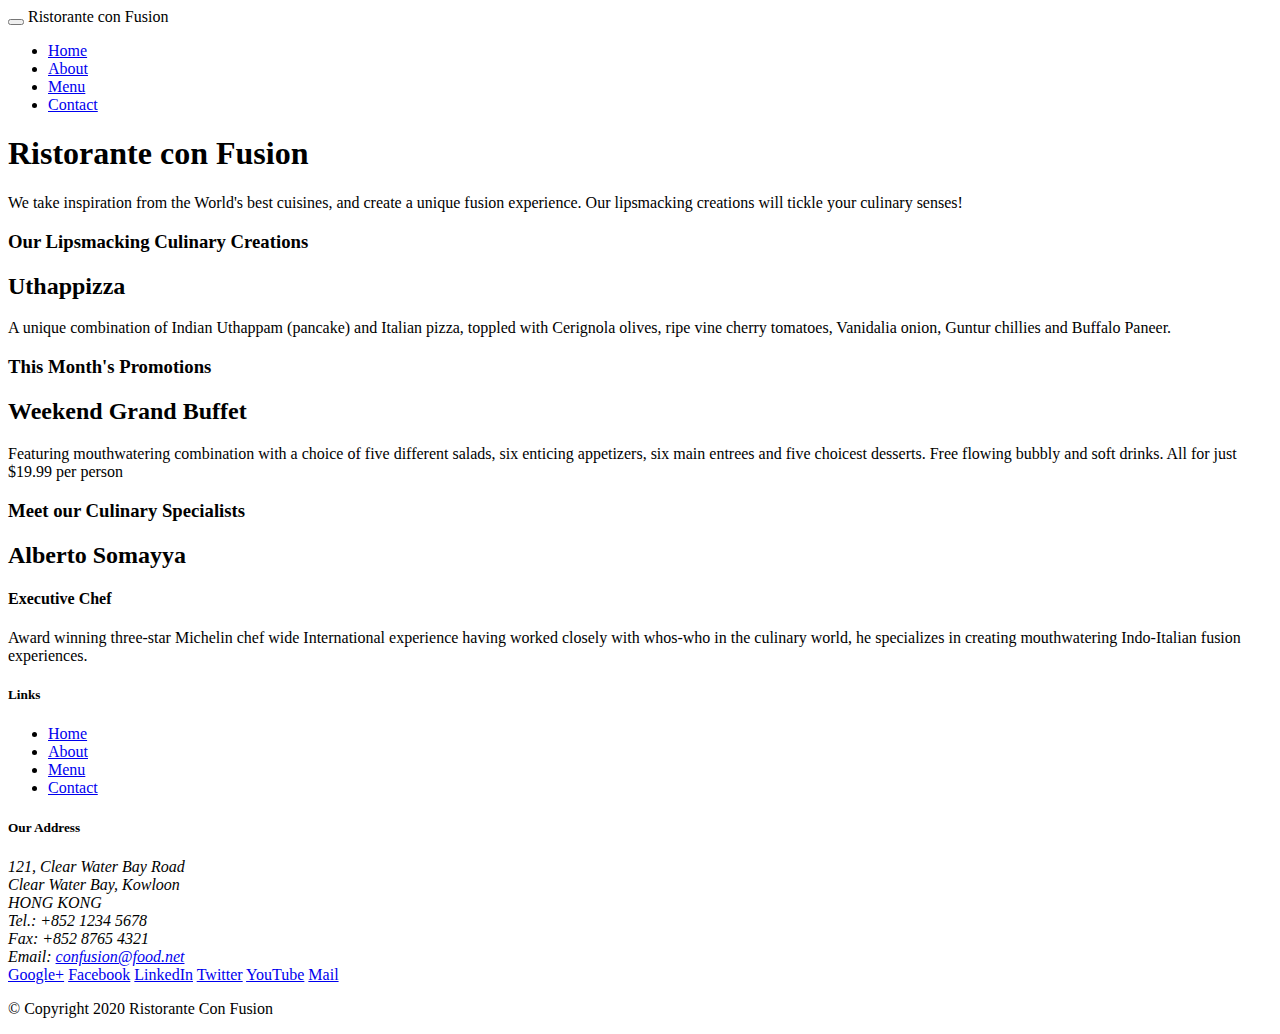
==== index.html @ 40b9193a "file changes" ====
<!DOCTYPE html>
<html lang="en">
<head>
	<meta charset="utf-8">
	<meta name="viewport" content="width=device-width, initial scale=1, shrink-to-fit=no">
	<meta http-equiv="x-ua-compatible" content="ie=edge">
	
	<link rel="stylesheet" href="node_modules/bootstrap/dist/css/bootstrap.min.css">
	<link href="css/styles.css" rel="stylesheet">
	<title>Ristorante Con Fusion: About Us</title>
</head>
<body>
	<nav class="navbar navbar-light navbar-expand-sm fixed-top">
		<div class="container">
			<button class="navbar-toggler" type="button" data-toggle="collapse" data-target="#Navbar">
				<span class="navbar-toggler-icon"></span>
			</button>
			<a class="navbar-brand mr-auto href="#">Ristorante con Fusion</a>
			<div class="collapse navbar-collapse" id="Navbar">
				<ul class="navbar-nav mr-auto">
					<li class="nav-item active"><a class="nav-link" href="#">Home</a></li>
					<li class="nav-item"><a class="nav-link" href="aboutus.html/">About</a></li>
					<li class="nav-item"><a class="nav-link" href="#">Menu</a></li>
					<li class="nav-item"><a class="nav-link" href="#">Contact</a></li>
				</ul>
			</div>
		</div>
	</nav>
	<header class="jumbotron">
		<div class="container">
			<div class="row row-header">
				<div class="col-12 col-sm-8">
					<h1>Ristorante con Fusion</h1>
					<p>We take inspiration from the World's best cuisines, and create a unique fusion experience. Our lipsmacking creations will tickle your culinary senses!</p>
				</div>
				<div class="col col-sm">
				</div>
			</div>
		</div>
	</header>
	<div class="container">
		<div class="row row-content align-items-center">
			<div class="col-sm-4 col-md-3 flex-last">
				<h3>Our Lipsmacking Culinary Creations</h3>
			</div>
			<div class="col-sm col-md flex-first">
				<h2>Uthappizza</h2>
				<p class=" d-none d-sm-block">A unique combination of Indian Uthappam (pancake) and Italian pizza, toppled with Cerignola olives, ripe vine cherry tomatoes, Vanidalia onion, Guntur chillies and Buffalo Paneer.</p>
			</div>
		</div>
		<div class="row row-content align-items-center">
			<div class="col-sm-4 col-md-3">
				<h3>This Month's Promotions</h3>
			</div>
			<div class="col-sm col-md">
				<h2>Weekend Grand Buffet</h2>
				<p class=" d-none d-sm-block">Featuring mouthwatering combination with a choice of five different salads, six enticing appetizers, six main entrees and five choicest desserts. Free flowing bubbly and soft drinks. All for just $19.99 per person</p>
			</div>
		</div>
		<div class="row row-content align-items-center">
			<div class="col-sm-4 col-md-3 flex-last">
				<h3>Meet our Culinary Specialists</h3>
			</div>
			<div class="col-sm col-md flex-first">
				<h2>Alberto Somayya</h2>
				<h4>Executive Chef</h4>
				<p class=" d-none d-sm-block">Award winning three-star Michelin chef wide International experience having worked closely with whos-who in the culinary world, he specializes in creating mouthwatering Indo-Italian fusion experiences.</p>
			</div>
		</div>
	</div>
			
    <footer class="footer">
        <div class="container">
            <div class="row">             
                <div class="col-5 offset-1 col-sm-2">
                    <h5>Links</h5>
                    <ul class="list-unstyled">
                        <li><a href="#">Home</a></li>
                        <li><a href="aboutus.html">About</a></li>
                        <li><a href="#">Menu</a></li>
                        <li><a href="#">Contact</a></li>
                    </ul>
                </div>
                <div class="col-6 col-sm-5">
                    <h5>Our Address</h5>
                    <address>
		              121, Clear Water Bay Road<br>
		              Clear Water Bay, Kowloon<br>
		              HONG KONG<br>
		              Tel.: +852 1234 5678<br>
		              Fax: +852 8765 4321<br>
		              Email: <a href="mailto:confusion@food.net">confusion@food.net</a>
		           </address>
                </div>
                <div class="col col-sm-4 align-self-center">
                    <div class="text-align:center">
                        <a href="http://google.com/+">Google+</a>
                        <a href="http://www.facebook.com/profile.php?id=">Facebook</a>
                        <a href="http://www.linkedin.com/in/">LinkedIn</a>
                        <a href="http://twitter.com/">Twitter</a>
                        <a href="http://youtube.com/">YouTube</a>
                        <a href="mailto:">Mail</a>
                    </div>
                </div>
           </div>
           <div class="row justify-content-center">             
                <div class="col-auto">
                    <p>© Copyright 2020 Ristorante Con Fusion</p>
                </div>
           </div>
        </div>
    </footer>
		<script src="node_modules/jquery/dist/jquery.min.js"></script>
		<script src="node_modules/popper.js/dist/umd/popper.min.js"></script>
		<script src="node_modules/bootstrap/dist/js/bootstrap.min.js"></script>
</body>

</html>
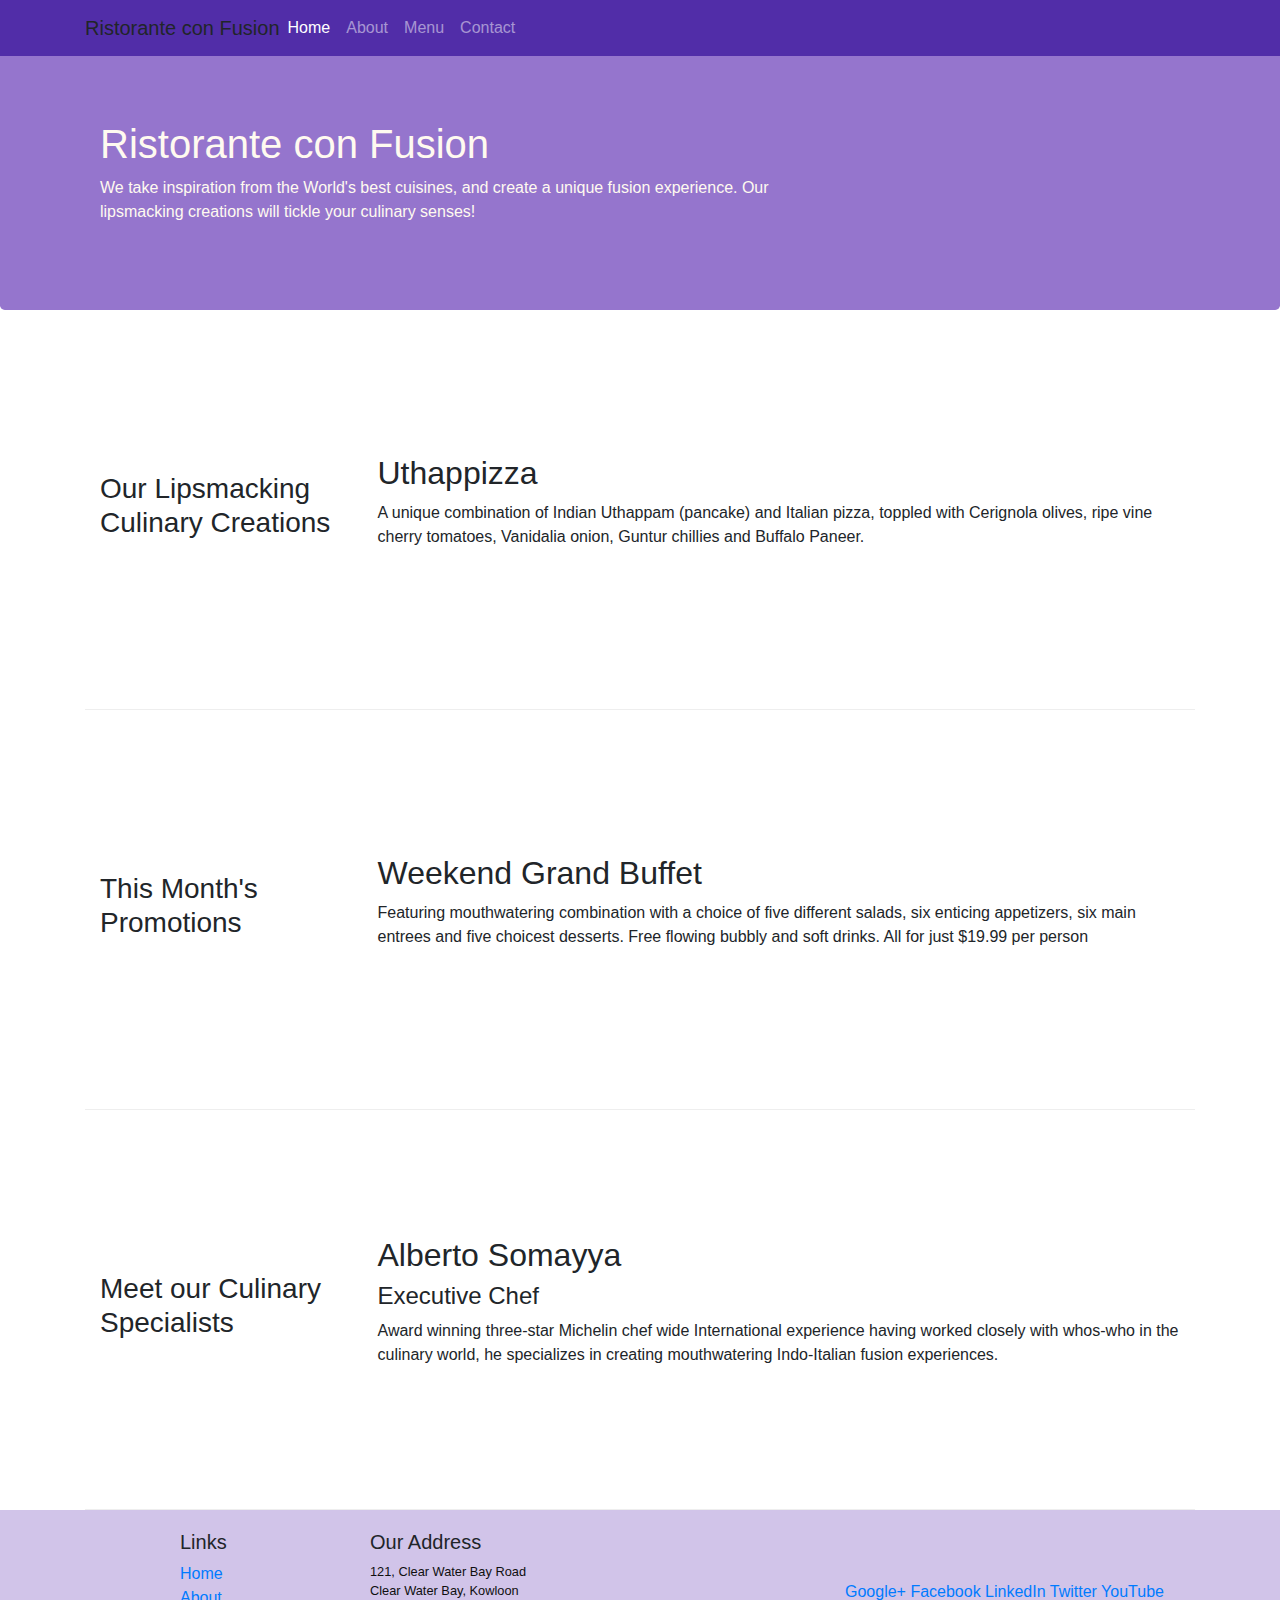
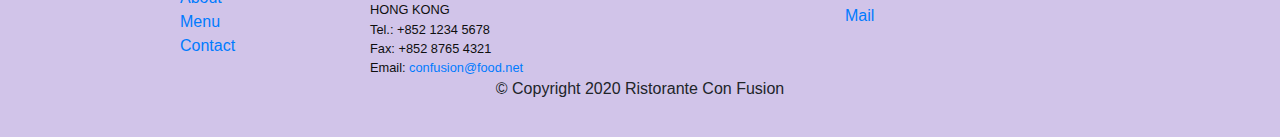
==== commit eb927604: "css changed" ====
--- a/index.html
+++ b/index.html
@@ -10,7 +10,7 @@
 	<title>Ristorante Con Fusion: About Us</title>
 </head>
 <body>
-	<nav class="navbar navbar-light navbar-expand-sm fixed-top">
+	<nav class="navbar navbar-dark navbar-expand-sm fixed-top">
 		<div class="container">
 			<button class="navbar-toggler" type="button" data-toggle="collapse" data-target="#Navbar">
 				<span class="navbar-toggler-icon"></span>
--- a/css/styles.css
+++ b/css/styles.css
@@ -0,0 +1,37 @@
+ .row-header {
+	 margin: 0px auto;
+	 padding: 0px;
+ }
+ .row-content {
+	 margin: 0px auto;
+	 padding: 50px 0px 50px 0px;
+	 border-bottom: 1px ridge;
+	 min-height:400px;
+ }
+ .footer {
+	 background-color:  #D1C4E9;
+	 margin: 0px auto;
+	 padding: 20px 0px 20px 0px;
+ }
+ .jumbotron {
+	 padding: 70px 30px 70px 30px;
+	 margin: 0px auto;
+	 background: #9575CD;
+	 color:floralwhite;
+ }
+ address {
+	 font-size:80%;
+	 margin:0px;
+	 color:#0f0f0f;
+ }
+ body {
+	padding: 50px 0px 0px 0px;
+	z-index: 0;
+ }
+ .navbar-dark {
+	background-color: #512DA8;
+ }
+ 
+	
+
+	 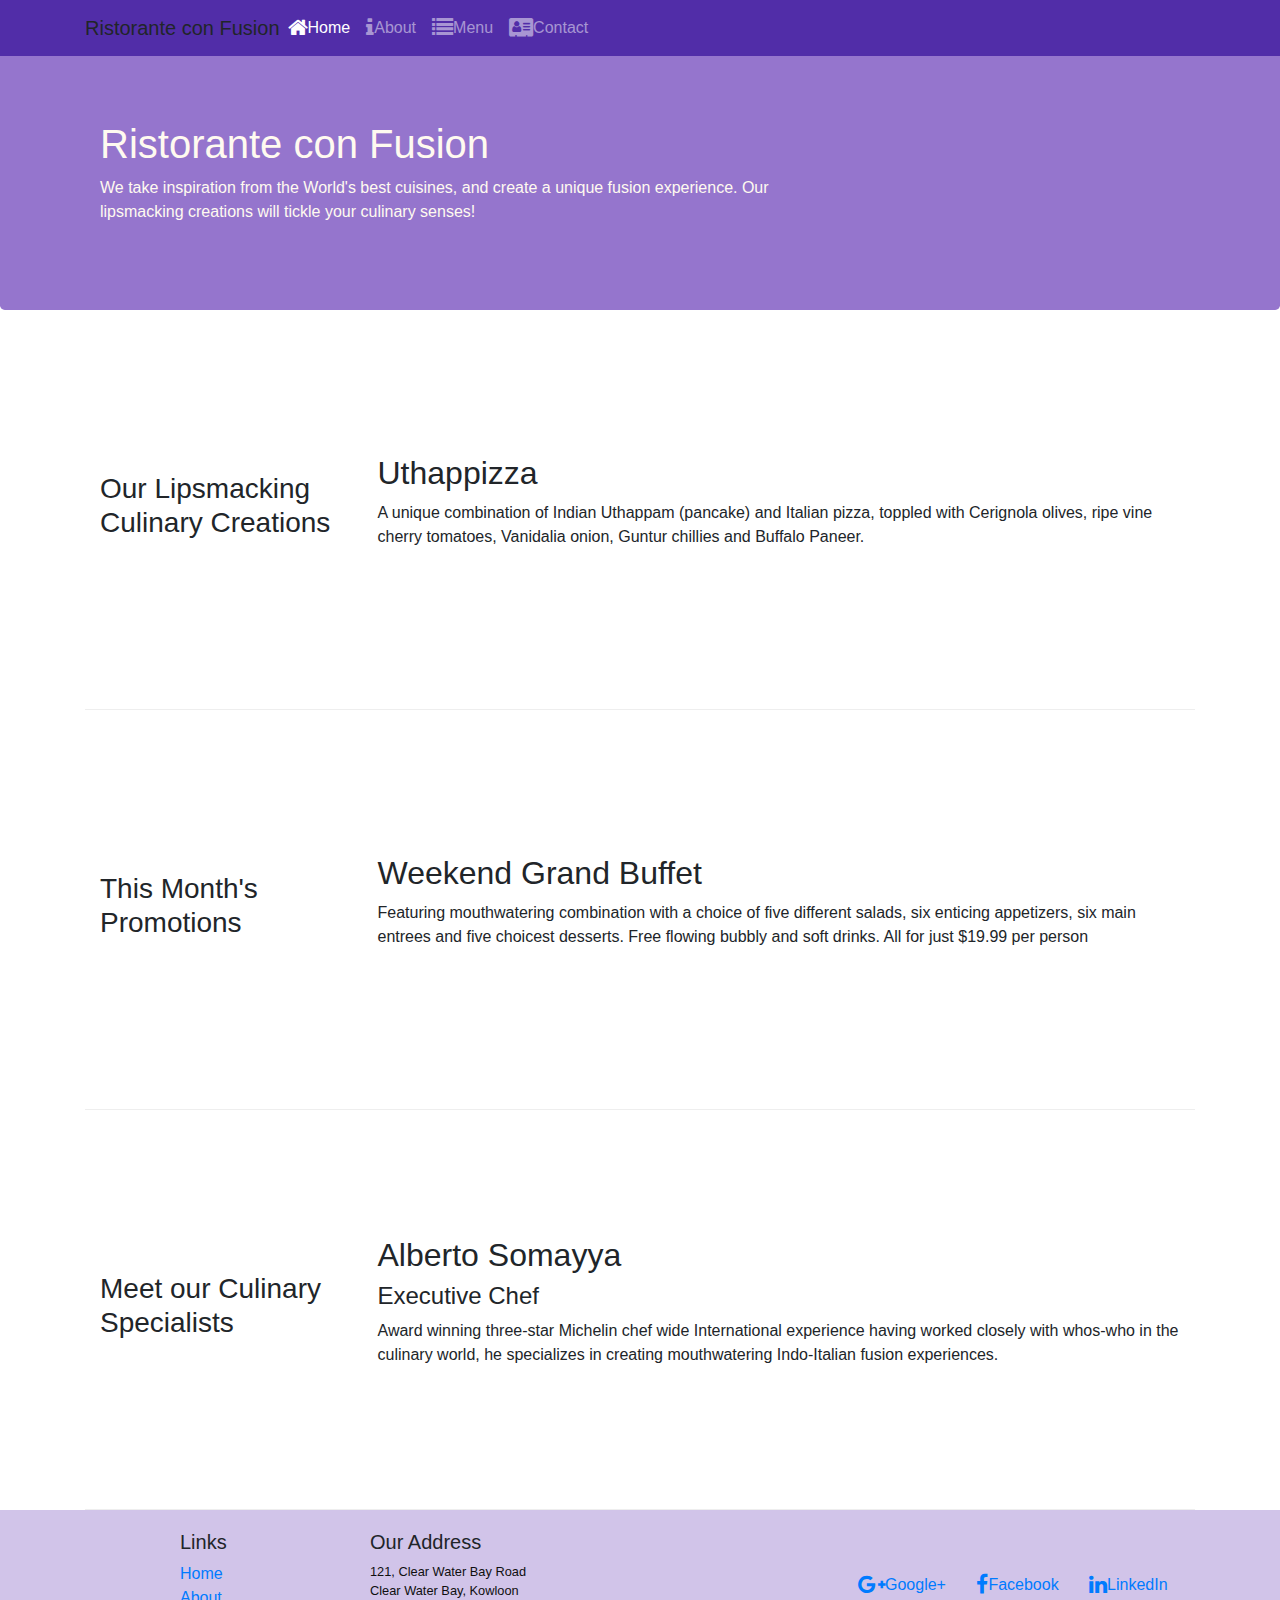
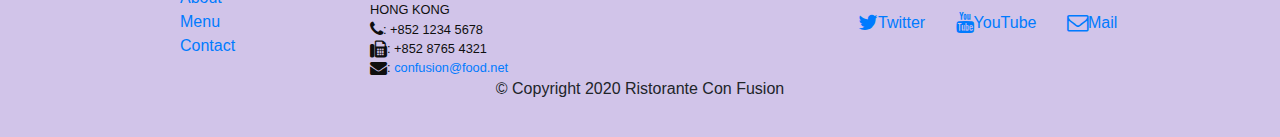
==== commit bddbb790: "icons added" ====
--- a/index.html
+++ b/index.html
@@ -6,6 +6,8 @@
 	<meta http-equiv="x-ua-compatible" content="ie=edge">
 	
 	<link rel="stylesheet" href="node_modules/bootstrap/dist/css/bootstrap.min.css">
+	<link rel="stylesheet" href="node_modules/font-awesome/css/font-awesome.min.css">
+	<link rel="stylesheet" href="node-modules/bootstrap-social/bootstrap-social.css">
 	<link href="css/styles.css" rel="stylesheet">
 	<title>Ristorante Con Fusion: About Us</title>
 </head>
@@ -18,10 +20,10 @@
 			<a class="navbar-brand mr-auto href="#">Ristorante con Fusion</a>
 			<div class="collapse navbar-collapse" id="Navbar">
 				<ul class="navbar-nav mr-auto">
-					<li class="nav-item active"><a class="nav-link" href="#">Home</a></li>
-					<li class="nav-item"><a class="nav-link" href="aboutus.html/">About</a></li>
-					<li class="nav-item"><a class="nav-link" href="#">Menu</a></li>
-					<li class="nav-item"><a class="nav-link" href="#">Contact</a></li>
+					<li class="nav-item active"><a class="nav-link" href="#"><span class="fa fa-home fa-lg"></span>Home</a></li>
+					<li class="nav-item"><a class="nav-link" href="aboutus.html/"><span class="fa fa-info fa-lg"></span>About</a></li>
+					<li class="nav-item"><a class="nav-link" href="#"><span class="fa fa-list fa-lg"></span>Menu</a></li>
+					<li class="nav-item"><a class="nav-link" href="#"><span class="fa fa-address-card fa-lg"></span>Contact</a></li>
 				</ul>
 			</div>
 		</div>
@@ -87,19 +89,19 @@
 		              121, Clear Water Bay Road<br>
 		              Clear Water Bay, Kowloon<br>
 		              HONG KONG<br>
-		              Tel.: +852 1234 5678<br>
-		              Fax: +852 8765 4321<br>
-		              Email: <a href="mailto:confusion@food.net">confusion@food.net</a>
+		              <i class="fa fa-phone fa-lg"></i>: +852 1234 5678<br>
+		              <i class="fa fa-fax fa-lg"></i>: +852 8765 4321<br>
+		              <i class="fa fa-envelope fa-lg"></i>: <a href="mailto:confusion@food.net">confusion@food.net</a>
 		           </address>
                 </div>
                 <div class="col col-sm-4 align-self-center">
                     <div class="text-align:center">
-                        <a href="http://google.com/+">Google+</a>
-                        <a href="http://www.facebook.com/profile.php?id=">Facebook</a>
-                        <a href="http://www.linkedin.com/in/">LinkedIn</a>
-                        <a href="http://twitter.com/">Twitter</a>
-                        <a href="http://youtube.com/">YouTube</a>
-                        <a href="mailto:">Mail</a>
+                        <a class="btn btn-social-icon btn-google-plus" href="http://google.com/+"><i class="fa fa-google-plus fa-lg"></i>Google+</a>
+                        <a class="btn btn-social-icon btn-facebook" href="http://www.facebook.com/profile.php?id="><i class="fa fa-facebook fa-lg"></i>Facebook</a>
+                        <a class="btn btn-social-icon btn-linkedin" href="http://www.linkedin.com/in/"><i class="fa fa-linkedin fa-lg"></i>LinkedIn</a>
+                        <a class="btn btn-social-icon btn-twitter" href="http://twitter.com/"><i class="fa fa-twitter fa-lg"></i>Twitter</a>
+                        <a class="btn btn-social-icon btn-google" href="http://youtube.com/"><i class="fa fa-youtube fa-lg"></i>YouTube</a>
+                        <a class="btn btn-social-icon" href="mailto:"><i class="fa fa-envelope-o fa-lg"></i>Mail</a>
                     </div>
                 </div>
            </div>
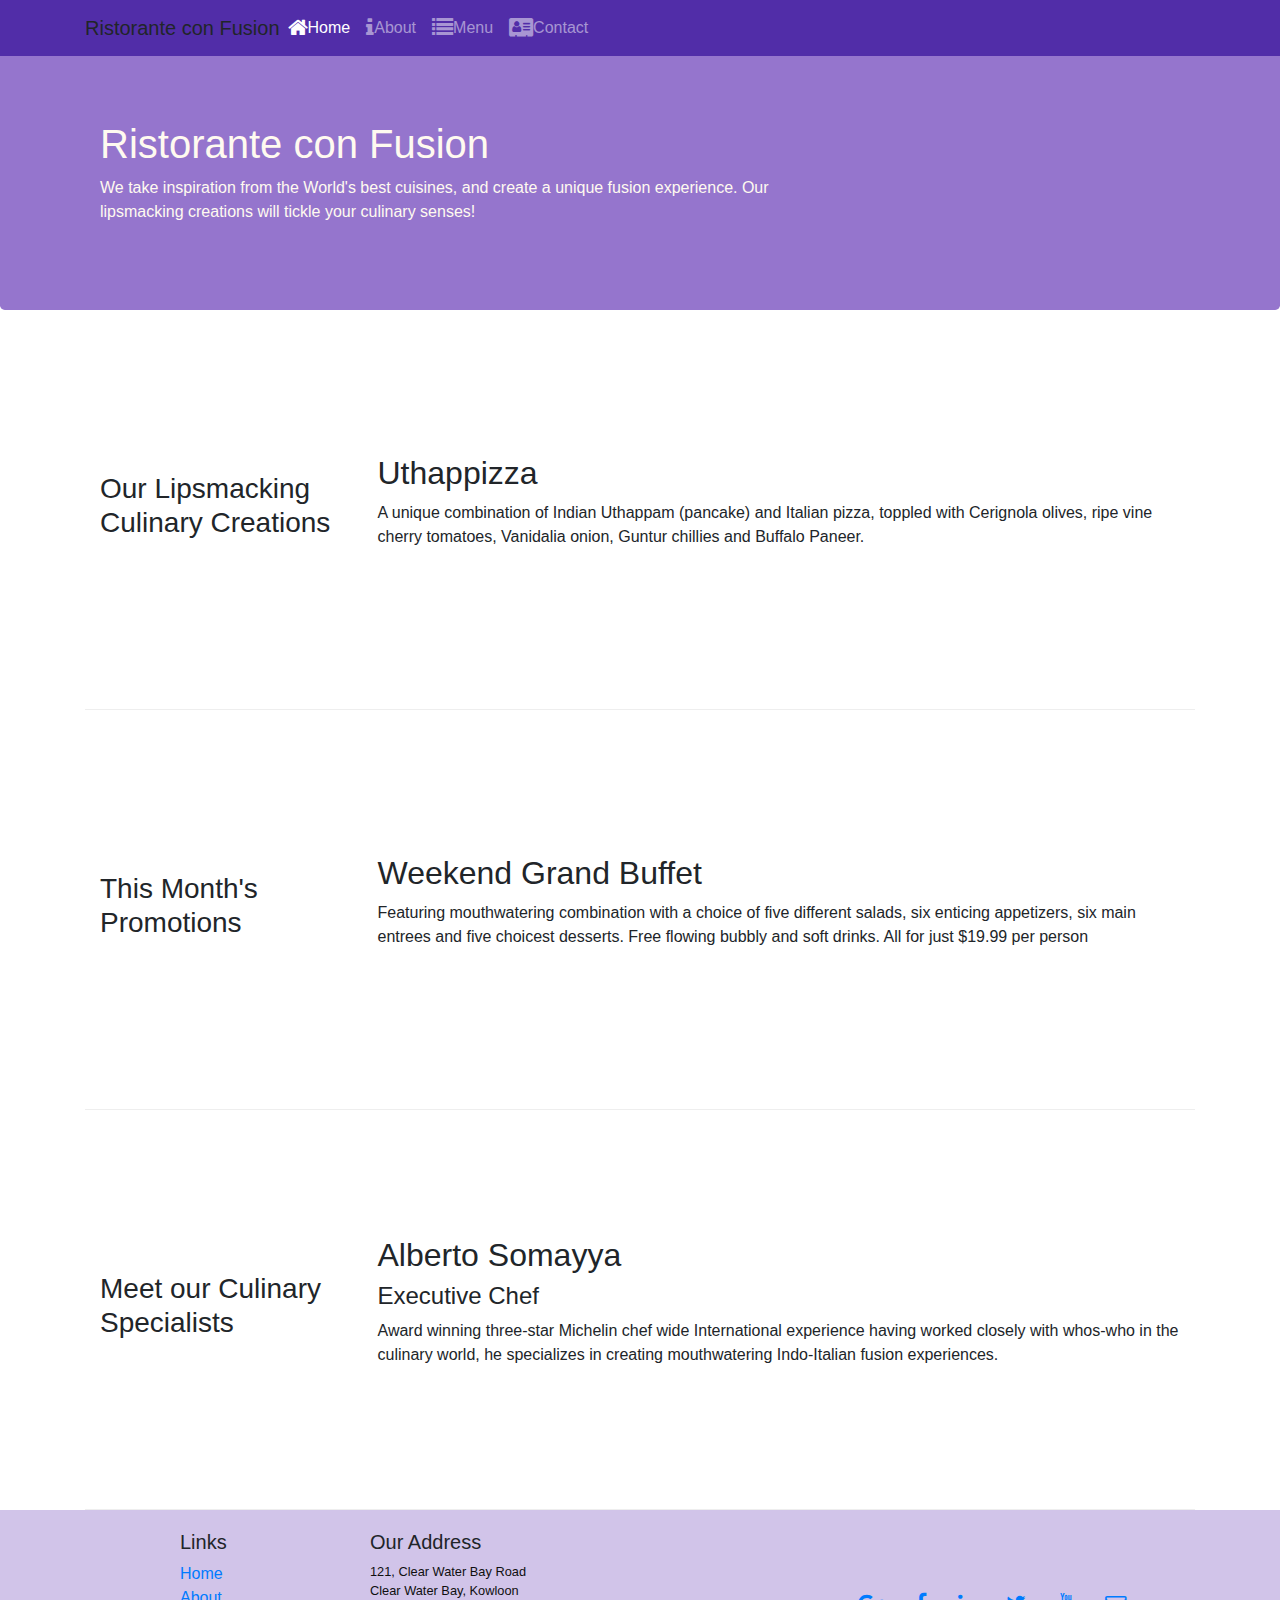
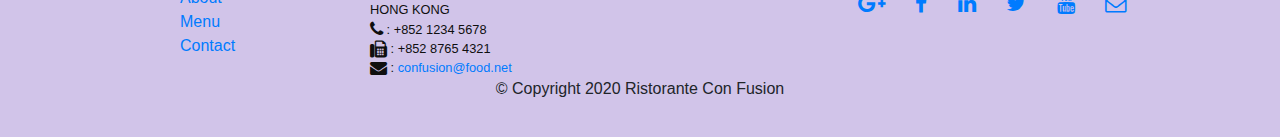
==== commit 06ab00b1: "Buttons" ====
--- a/index.html
+++ b/index.html
@@ -89,24 +89,24 @@
 		              121, Clear Water Bay Road<br>
 		              Clear Water Bay, Kowloon<br>
 		              HONG KONG<br>
-		              <i class="fa fa-phone fa-lg"></i>: +852 1234 5678<br>
-		              <i class="fa fa-fax fa-lg"></i>: +852 8765 4321<br>
-		              <i class="fa fa-envelope fa-lg"></i>: <a href="mailto:confusion@food.net">confusion@food.net</a>
+		              <i class="fa fa-phone fa-lg"></i> : +852 1234 5678<br>
+		              <i class="fa fa-fax fa-lg"></i> : +852 8765 4321<br>
+		              <i class="fa fa-envelope fa-lg"></i> : <a href="mailto:confusion@food.net">confusion@food.net</a>
 		           </address>
                 </div>
-                <div class="col col-sm-4 align-self-center">
+                <div class="col-12 col-sm-4 align-self-center">
                     <div class="text-align:center">
-                        <a class="btn btn-social-icon btn-google-plus" href="http://google.com/+"><i class="fa fa-google-plus fa-lg"></i>Google+</a>
-                        <a class="btn btn-social-icon btn-facebook" href="http://www.facebook.com/profile.php?id="><i class="fa fa-facebook fa-lg"></i>Facebook</a>
-                        <a class="btn btn-social-icon btn-linkedin" href="http://www.linkedin.com/in/"><i class="fa fa-linkedin fa-lg"></i>LinkedIn</a>
-                        <a class="btn btn-social-icon btn-twitter" href="http://twitter.com/"><i class="fa fa-twitter fa-lg"></i>Twitter</a>
-                        <a class="btn btn-social-icon btn-google" href="http://youtube.com/"><i class="fa fa-youtube fa-lg"></i>YouTube</a>
-                        <a class="btn btn-social-icon" href="mailto:"><i class="fa fa-envelope-o fa-lg"></i>Mail</a>
+                        <a class="btn btn-social-icon btn-google-plus" href="http://google.com/+"><i class="fa fa-google-plus fa-lg"></i></a>
+                        <a class="btn btn-social-icon btn-google-plus" href="http://www.facebook.com/profile.php?id="><i class="fa fa-facebook fa-lg"></i></a>
+                        <a class="btn btn-social-icon btn-google-plus" href="http://www.linkedin.com/in/"><i class="fa fa-linkedin fa-lg"></i></a>
+                        <a class="btn btn-social-icon btn-google-plus" href="http://twitter.com/"><i class="fa fa-twitter fa-lg"></i></a>
+                        <a class="btn btn-social-icon btn-google-plus" href="http://youtube.com/"><i class="fa fa-youtube fa-lg"></i></a>
+                        <a class="btn btn-social-icon btn-google-plus" href="mailto:"><i class="fa fa-envelope-o fa-lg"></i></a>
                     </div>
                 </div>
            </div>
            <div class="row justify-content-center">             
-                <div class="col-auto">
+                <div class="col-auto">              
                     <p>© Copyright 2020 Ristorante Con Fusion</p>
                 </div>
            </div>
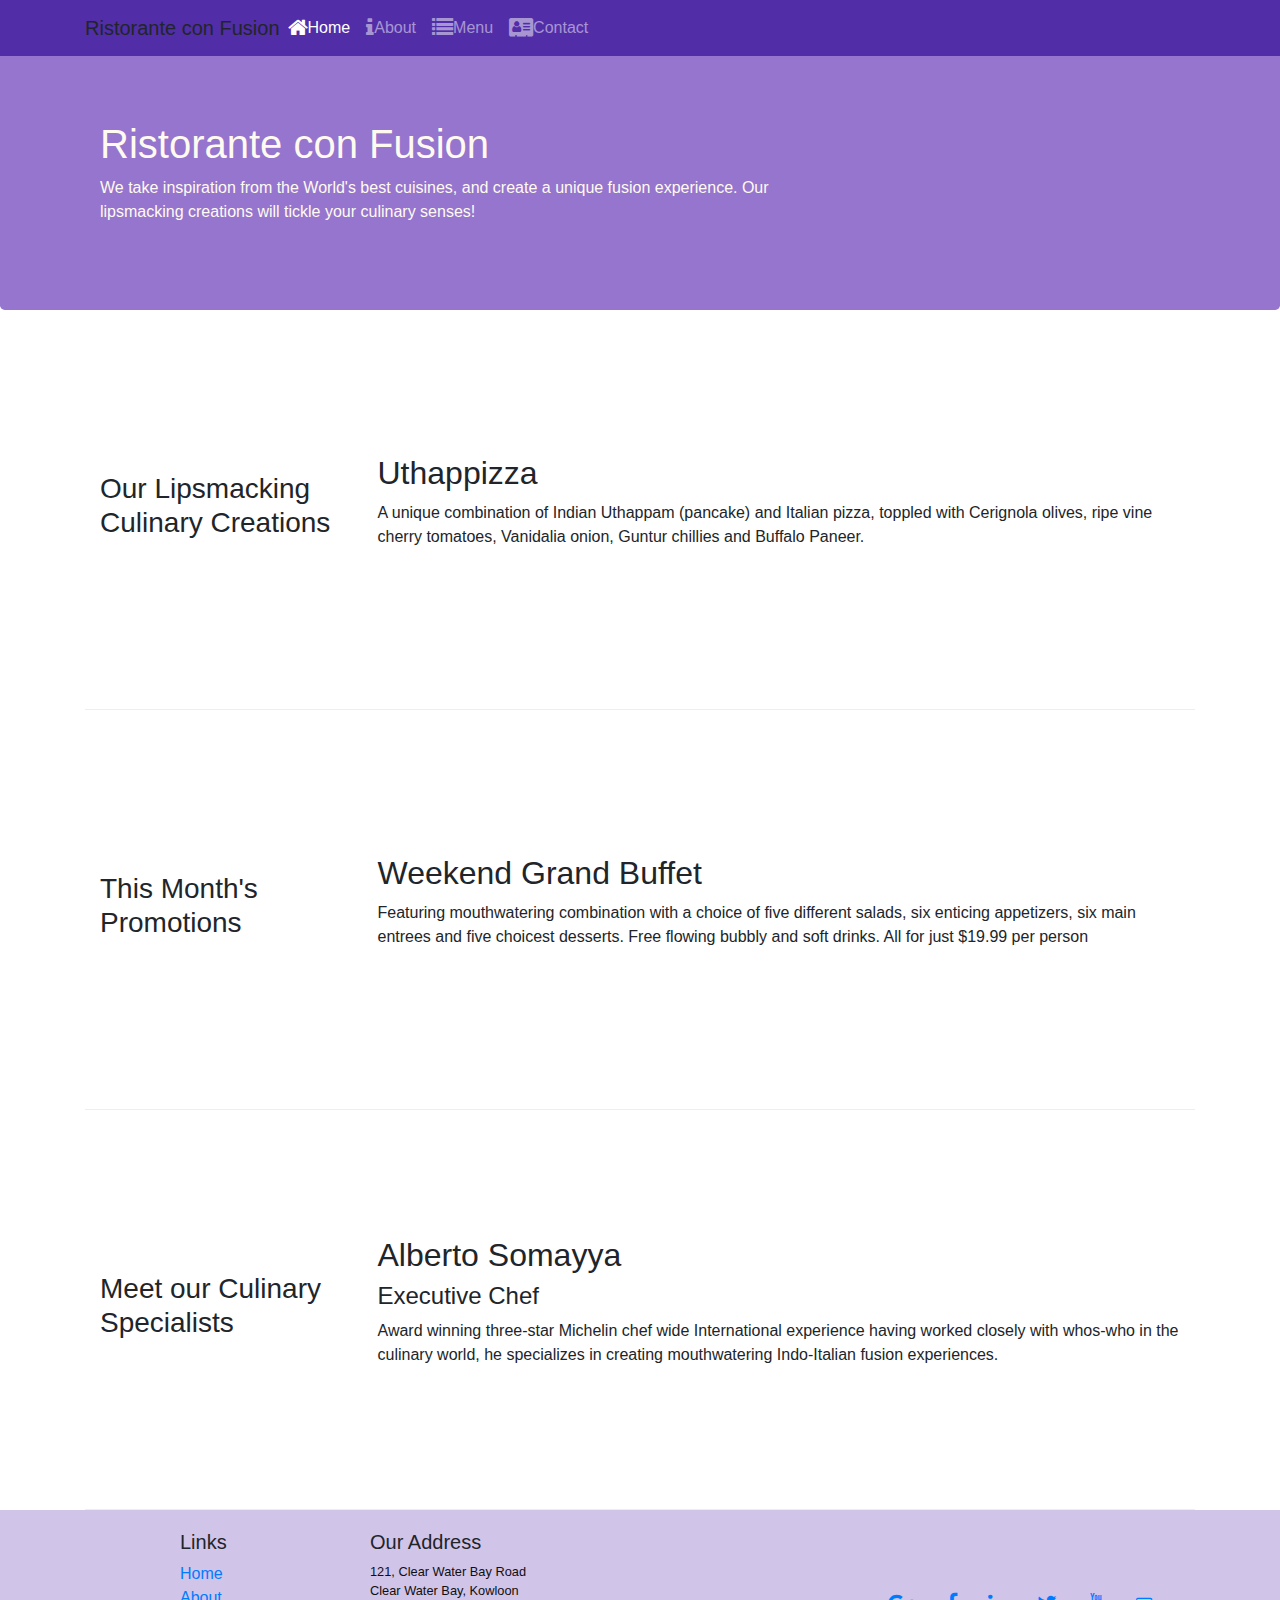
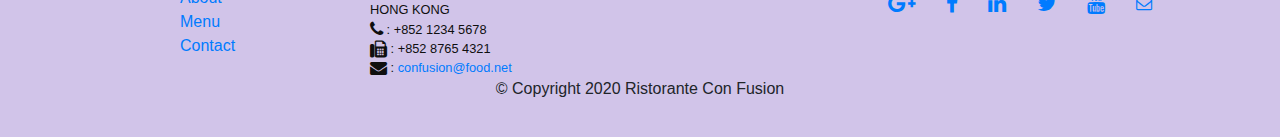
==== commit c698a02f: "Forms" ====
--- a/index.html
+++ b/index.html
@@ -95,13 +95,13 @@
 		           </address>
                 </div>
                 <div class="col-12 col-sm-4 align-self-center">
-                    <div class="text-align:center">
+                    <div class="text-center">
                         <a class="btn btn-social-icon btn-google-plus" href="http://google.com/+"><i class="fa fa-google-plus fa-lg"></i></a>
                         <a class="btn btn-social-icon btn-google-plus" href="http://www.facebook.com/profile.php?id="><i class="fa fa-facebook fa-lg"></i></a>
                         <a class="btn btn-social-icon btn-google-plus" href="http://www.linkedin.com/in/"><i class="fa fa-linkedin fa-lg"></i></a>
                         <a class="btn btn-social-icon btn-google-plus" href="http://twitter.com/"><i class="fa fa-twitter fa-lg"></i></a>
                         <a class="btn btn-social-icon btn-google-plus" href="http://youtube.com/"><i class="fa fa-youtube fa-lg"></i></a>
-                        <a class="btn btn-social-icon btn-google-plus" href="mailto:"><i class="fa fa-envelope-o fa-lg"></i></a>
+                        <a class="btn btn-social-icon" href="mailto:"><i class="fa fa-envelope-o"></i></a>
                     </div>
                 </div>
            </div>
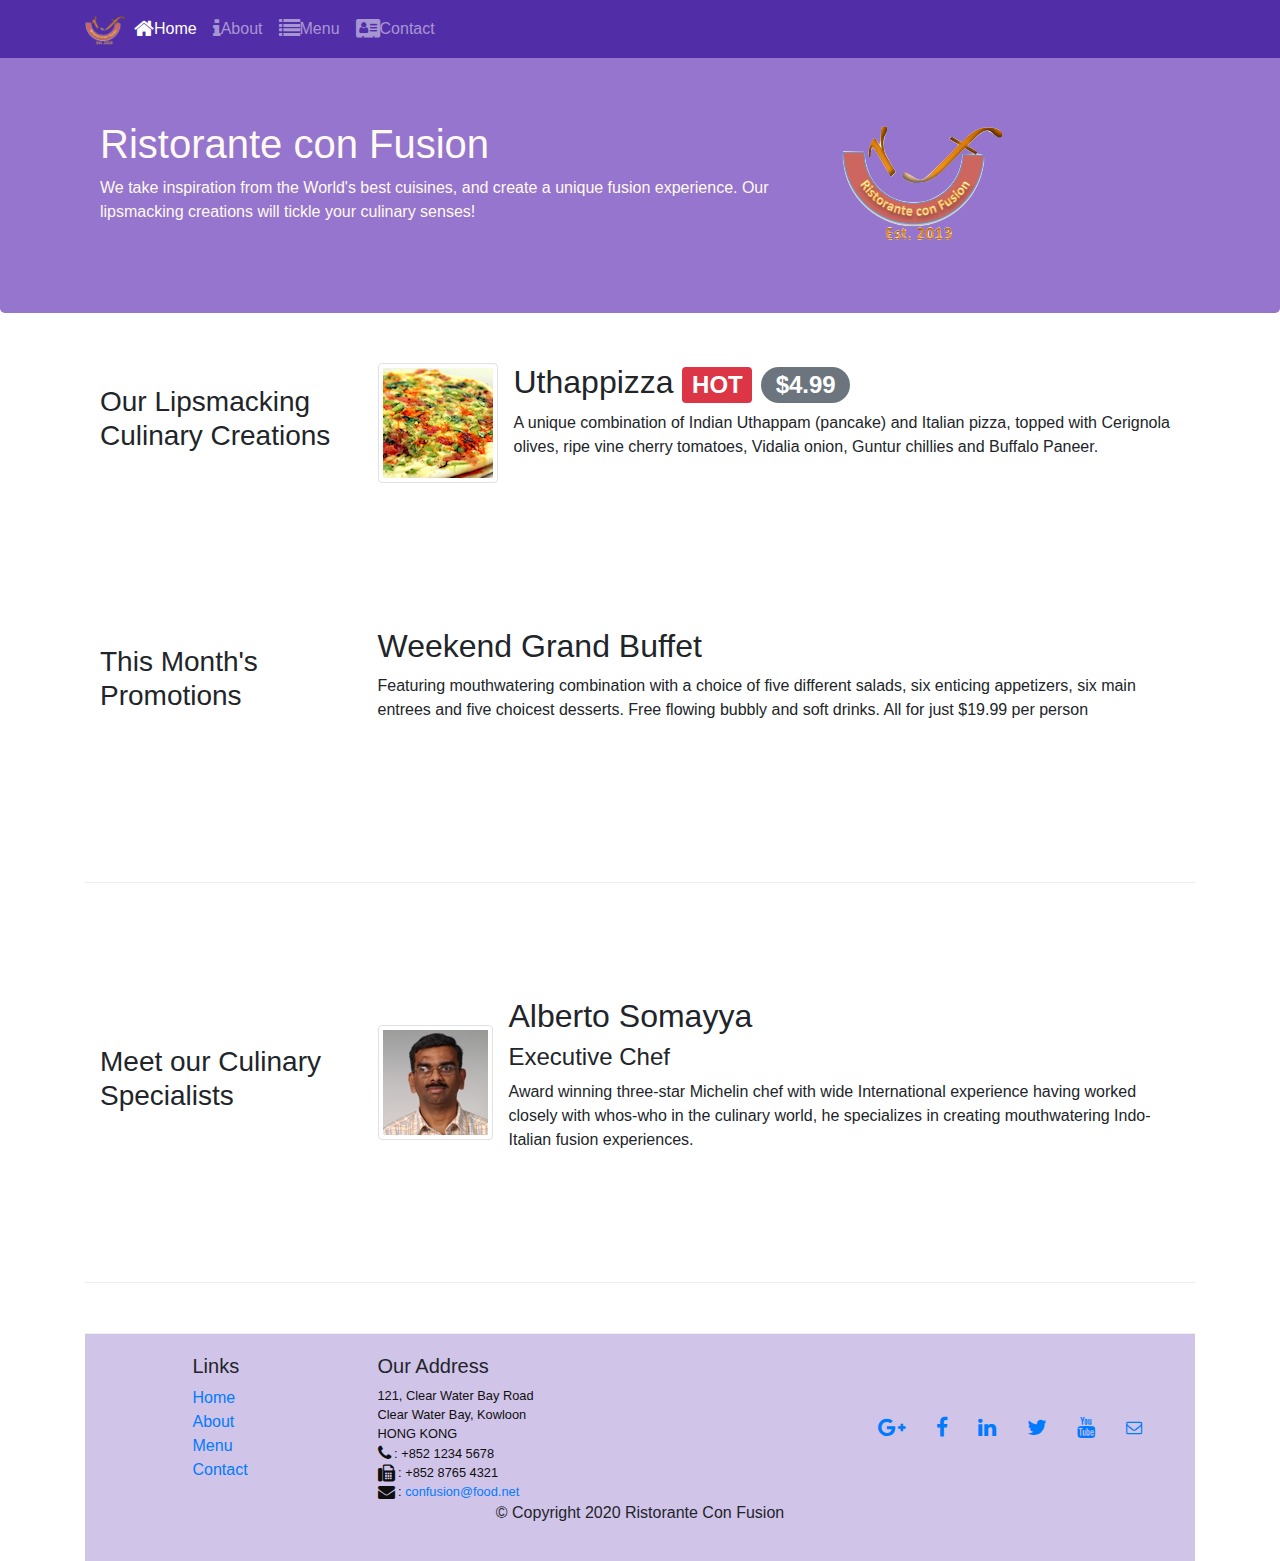
==== commit f67a85e4: "complete" ====
--- a/index.html
+++ b/index.html
@@ -17,7 +17,7 @@
 			<button class="navbar-toggler" type="button" data-toggle="collapse" data-target="#Navbar">
 				<span class="navbar-toggler-icon"></span>
 			</button>
-			<a class="navbar-brand mr-auto href="#">Ristorante con Fusion</a>
+			<a class="navbar-brand mr-auto href="#"><img src="img/logo.png" height="30" width="41"></a>
 			<div class="collapse navbar-collapse" id="Navbar">
 				<ul class="navbar-nav mr-auto">
 					<li class="nav-item active"><a class="nav-link" href="#"><span class="fa fa-home fa-lg"></span>Home</a></li>
@@ -35,7 +35,8 @@
 					<h1>Ristorante con Fusion</h1>
 					<p>We take inspiration from the World's best cuisines, and create a unique fusion experience. Our lipsmacking creations will tickle your culinary senses!</p>
 				</div>
-				<div class="col col-sm">
+				<div class="col-12 col-sm align-self-center">
+                    <img src="img/logo.png" class="img-fluid">
 				</div>
 			</div>
 		</div>
@@ -46,9 +47,17 @@
 				<h3>Our Lipsmacking Culinary Creations</h3>
 			</div>
 			<div class="col-sm col-md flex-first">
-				<h2>Uthappizza</h2>
-				<p class=" d-none d-sm-block">A unique combination of Indian Uthappam (pancake) and Italian pizza, toppled with Cerignola olives, ripe vine cherry tomatoes, Vanidalia onion, Guntur chillies and Buffalo Paneer.</p>
-			</div>
+				<div class="media">
+                    <img class="d-flex mr-3 img-thumbnail align-self-center"
+                            src="img/uthappizza.png" alt="Uthappizza">
+                    <div class="media-body">
+                        <h2 class="mt-0">Uthappizza <span class="badge badge-danger">HOT</span> <span class="badge badge-pill badge-secondary">$4.99</span></h2>
+                        <p class="d-none d-sm-block">A unique combination of Indian Uthappam (pancake) and
+                            Italian pizza, topped with Cerignola olives, ripe vine
+                            cherry tomatoes, Vidalia onion, Guntur chillies and
+                            Buffalo Paneer.</p>
+                    </div>
+                </div>
 		</div>
 		<div class="row row-content align-items-center">
 			<div class="col-sm-4 col-md-3">
@@ -64,9 +73,20 @@
 				<h3>Meet our Culinary Specialists</h3>
 			</div>
 			<div class="col-sm col-md flex-first">
-				<h2>Alberto Somayya</h2>
-				<h4>Executive Chef</h4>
-				<p class=" d-none d-sm-block">Award winning three-star Michelin chef wide International experience having worked closely with whos-who in the culinary world, he specializes in creating mouthwatering Indo-Italian fusion experiences.</p>
+				<div class="media">
+                    <img class="d-flex mr-3 img-thumbnail align-self-center"
+                            src="img/alberto.png" alt="Alberto Somayya">
+                    <div class="media-body">
+                        <h2 class="mt-0">Alberto Somayya</h2>
+                        <h4>Executive Chef</h4>
+                        <p class="d-none d-sm-block">Award winning three-star Michelin chef with wide
+                            International experience having worked closely with
+                            whos-who in the culinary world, he specializes in
+                            creating mouthwatering Indo-Italian fusion experiences.
+                        </p>
+                    </div>
+              
+				</div>
 			</div>
 		</div>
 	</div>
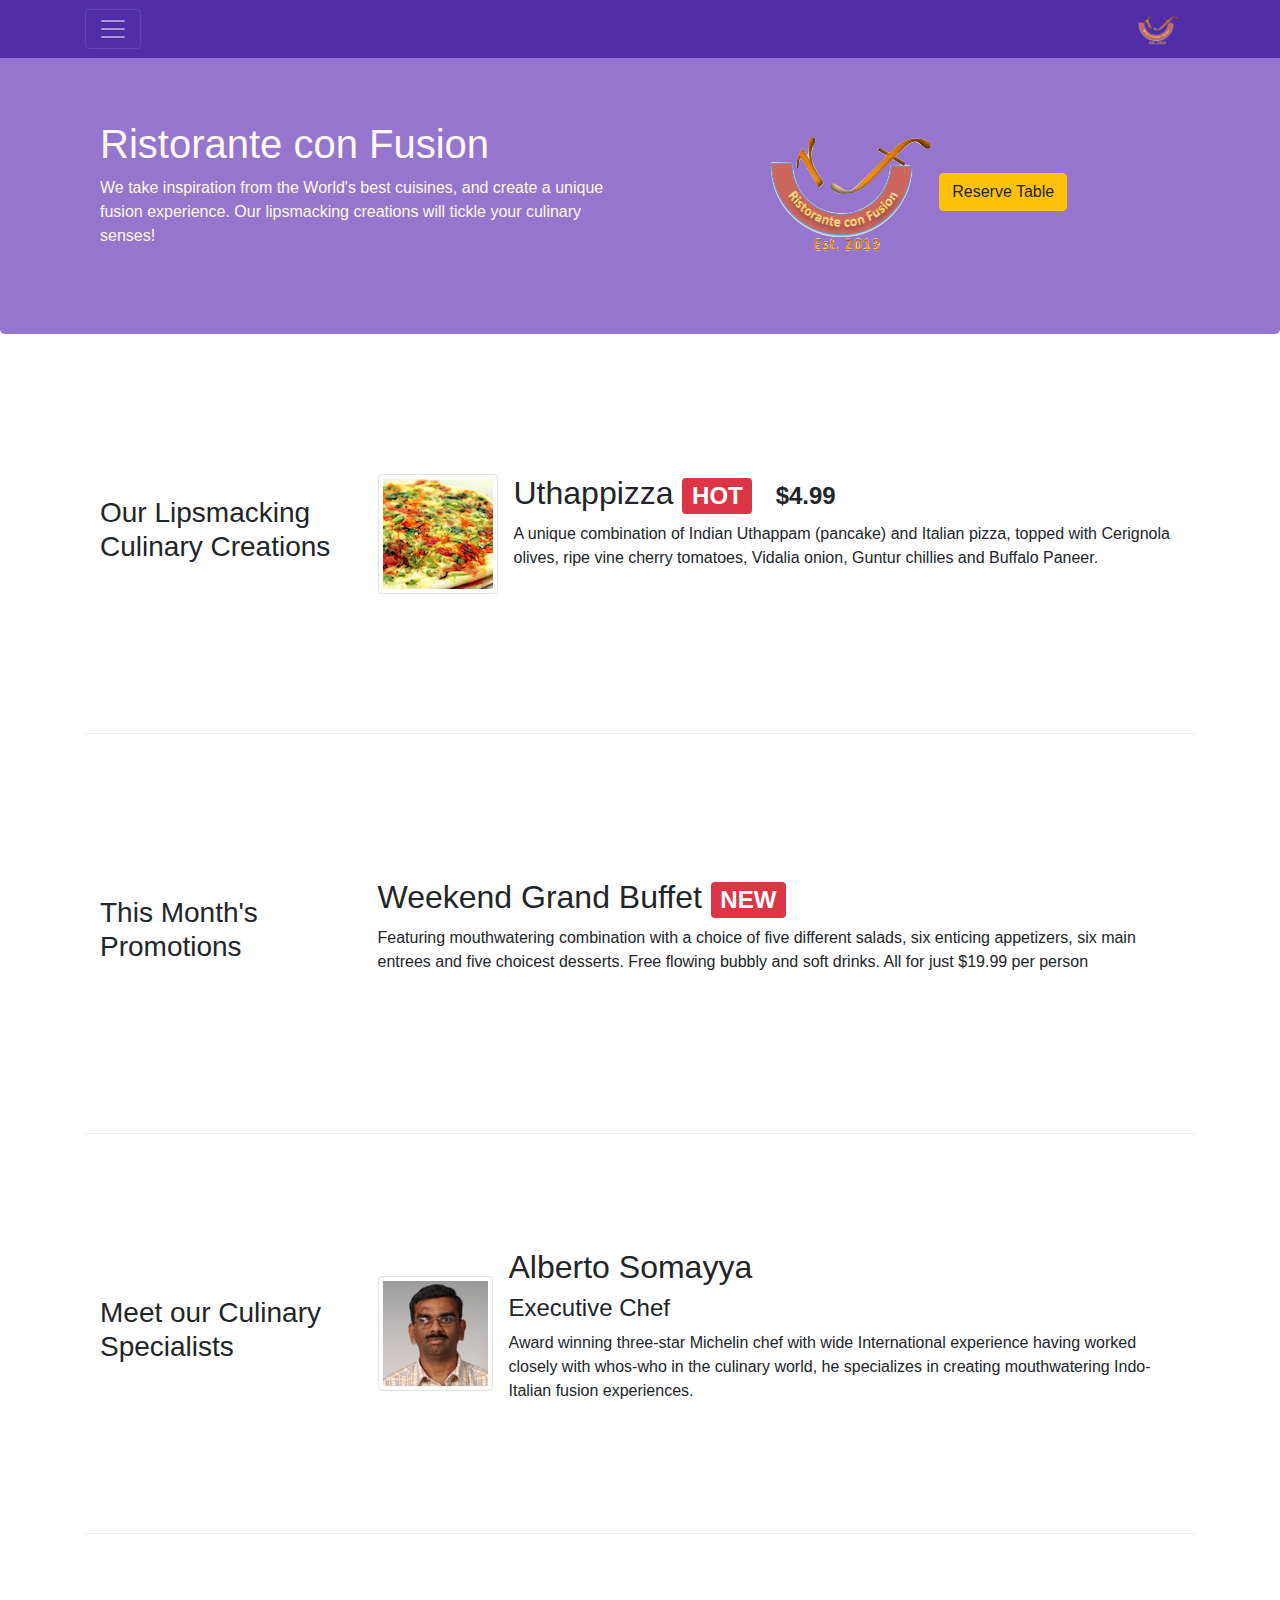
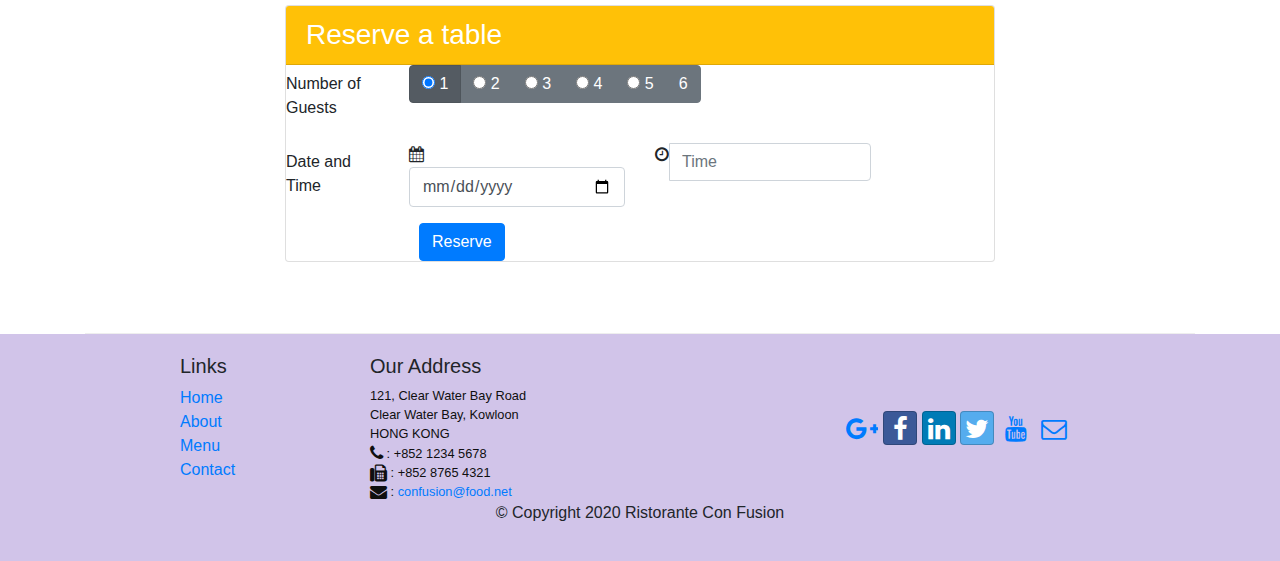
==== commit 4da75816: "All changes" ====
--- a/index.html
+++ b/index.html
@@ -2,28 +2,29 @@
 <html lang="en">
 <head>
 	<meta charset="utf-8">
-	<meta name="viewport" content="width=device-width, initial scale=1, shrink-to-fit=no">
+	<meta name="viewport" content="width=device-width, initial-scale=1, shrink-to-fit=no">
 	<meta http-equiv="x-ua-compatible" content="ie=edge">
 	
 	<link rel="stylesheet" href="node_modules/bootstrap/dist/css/bootstrap.min.css">
 	<link rel="stylesheet" href="node_modules/font-awesome/css/font-awesome.min.css">
-	<link rel="stylesheet" href="node-modules/bootstrap-social/bootstrap-social.css">
+	<link rel="stylesheet" href="css/bootstrap-social.css">
 	<link href="css/styles.css" rel="stylesheet">
+
 	<title>Ristorante Con Fusion: About Us</title>
 </head>
 <body>
-	<nav class="navbar navbar-dark navbar-expand-sm fixed-top">
+	<nav class="navbar navbar-dark navbar-toggleable-sm fixed-top">
 		<div class="container">
 			<button class="navbar-toggler" type="button" data-toggle="collapse" data-target="#Navbar">
 				<span class="navbar-toggler-icon"></span>
 			</button>
-			<a class="navbar-brand mr-auto href="#"><img src="img/logo.png" height="30" width="41"></a>
+			<a class="navbar-brand href="#"><img src="img/logo.png" height="30" width="41"></a>
 			<div class="collapse navbar-collapse" id="Navbar">
-				<ul class="navbar-nav mr-auto">
+				<ul class="navbar-nav">
 					<li class="nav-item active"><a class="nav-link" href="#"><span class="fa fa-home fa-lg"></span>Home</a></li>
-					<li class="nav-item"><a class="nav-link" href="aboutus.html/"><span class="fa fa-info fa-lg"></span>About</a></li>
+					<li class="nav-item"><a class="nav-link" href="./aboutus.html/"><span class="fa fa-info fa-lg"></span>About</a></li>
 					<li class="nav-item"><a class="nav-link" href="#"><span class="fa fa-list fa-lg"></span>Menu</a></li>
-					<li class="nav-item"><a class="nav-link" href="#"><span class="fa fa-address-card fa-lg"></span>Contact</a></li>
+					<li class="nav-item"><a class="nav-link" href="./contactus.html"><span class="fa fa-address-card fa-lg"></span>Contact</a></li>
 				</ul>
 			</div>
 		</div>
@@ -31,12 +32,13 @@
 	<header class="jumbotron">
 		<div class="container">
 			<div class="row row-header">
-				<div class="col-12 col-sm-8">
+				<div class="col-12 col-sm-6">
 					<h1>Ristorante con Fusion</h1>
 					<p>We take inspiration from the World's best cuisines, and create a unique fusion experience. Our lipsmacking creations will tickle your culinary senses!</p>
 				</div>
-				<div class="col-12 col-sm align-self-center">
-                    <img src="img/logo.png" class="img-fluid">
+				<div class="col col-sm align-self-center" style="text-align: center;">
+                    			<img src="img/logo.png" class="img-fluid">
+					<a class="btn btn-warning" href="#reservationForm" role="button">Reserve Table</a>
 				</div>
 			</div>
 		</div>
@@ -48,24 +50,26 @@
 			</div>
 			<div class="col-sm col-md flex-first">
 				<div class="media">
-                    <img class="d-flex mr-3 img-thumbnail align-self-center"
-                            src="img/uthappizza.png" alt="Uthappizza">
-                    <div class="media-body">
-                        <h2 class="mt-0">Uthappizza <span class="badge badge-danger">HOT</span> <span class="badge badge-pill badge-secondary">$4.99</span></h2>
-                        <p class="d-none d-sm-block">A unique combination of Indian Uthappam (pancake) and
+                    			<img class="d-flex mr-3 img-thumbnail align-self-center"
+                           		 src="img/uthappizza.png" alt="Uthappizza">
+                    			<div class="media-body">
+                       				 <h2 class="mt-0">Uthappizza <span class="badge badge-danger">HOT</span> <span class="badge badge-pill badge-default">$4.99</span></h2>
+                        <p class="hidden-xs-down">A unique combination of Indian Uthappam (pancake) and
                             Italian pizza, topped with Cerignola olives, ripe vine
                             cherry tomatoes, Vidalia onion, Guntur chillies and
                             Buffalo Paneer.</p>
-                    </div>
-                </div>
+                   			 </div>
+			
+				</div>
+                	</div>
 		</div>
 		<div class="row row-content align-items-center">
 			<div class="col-sm-4 col-md-3">
 				<h3>This Month's Promotions</h3>
 			</div>
 			<div class="col-sm col-md">
-				<h2>Weekend Grand Buffet</h2>
-				<p class=" d-none d-sm-block">Featuring mouthwatering combination with a choice of five different salads, six enticing appetizers, six main entrees and five choicest desserts. Free flowing bubbly and soft drinks. All for just $19.99 per person</p>
+				<h2>Weekend Grand Buffet <span class="badge badge-danger">NEW</span></h2>
+				<p>Featuring mouthwatering combination with a choice of five different salads, six enticing appetizers, six main entrees and five choicest desserts. Free flowing bubbly and soft drinks. All for just $19.99 per person</p>
 			</div>
 		</div>
 		<div class="row row-content align-items-center">
@@ -74,33 +78,81 @@
 			</div>
 			<div class="col-sm col-md flex-first">
 				<div class="media">
-                    <img class="d-flex mr-3 img-thumbnail align-self-center"
-                            src="img/alberto.png" alt="Alberto Somayya">
-                    <div class="media-body">
-                        <h2 class="mt-0">Alberto Somayya</h2>
-                        <h4>Executive Chef</h4>
-                        <p class="d-none d-sm-block">Award winning three-star Michelin chef with wide
+                    			<img class="d-flex mr-3 img-thumbnail align-self-center"
+                            		src="img/alberto.png" alt="Alberto Somayya">
+                    			<div class="media-body">
+                        			<h2 class="mt-0">Alberto Somayya</h2>
+                        			<h4>Executive Chef</h4>
+                        			<p class="hidden-xs-down">Award winning three-star Michelin chef with wide
                             International experience having worked closely with
                             whos-who in the culinary world, he specializes in
                             creating mouthwatering Indo-Italian fusion experiences.
                         </p>
-                    </div>
+                    			</div>
               
 				</div>
 			</div>
 		</div>
+		<div id="reservationForm" class="row row-content align-items-center" >
+			<div class="col-12 offset-0 col-md-8 offset-md-2">
+				<div class="card">
+					<h3 class="card-header bg-warning text-white">Reserve a table</h3>
+					<div class="card-block">
+						<form>
+							<div class="form-group row">
+								<label for="firstname" class="col-md-2 col-form-label">Number of Guests</label>
+								<div class="col-md-10">
+									<div class="btn-group" data-toggle"buttons">
+										<label class="btn btn-secondary active">
+											<input type="radio" name="nbPeople" value="1" autocomplete="off" checked> 1 </label>
+										<label class="btn btn-secondary">
+											<input type="radio" name="nbPeople" value="2" autocomplete="off"> 2 </label>
+										<label class="btn btn-secondary">
+  											<input type="radio" name="nbPeople" value="3" autocomplete="off"> 3 </label>
+										<label class="btn btn-secondary">
+  											<input type="radio" name="nbPeople" value="4" autocomplete="off"> 4 </label>
+										<label class="btn btn-secondary">
+  											<input type="radio" name="nbPeople" value="5" autocomplete="off"> 5 </label>
+										<label class="btn btn-secondary
+											<input type="radio" name="nbPeople" value="6" autocomplete="off"> 6 </label>
+									</div>
+								</div>
+							</div>
+							<div class="form-group row">
+								<label for="lastname" class="col-md-2 col-form-label">Date and Time</label>
+								<div class="col-md-4">
+									<div class"input-group">
+										<span class="input-group-addon"><i class="fa fa-calendar" aria-hidden="true"></i></span>
+										<input class="form-control" type="date" name="dateBooking" value"" placeholder="Date">			
+  									</div>
+								</div>
+								<div class="col-md-4">
+									<div class="input-group">
+										<span class="input-group-addon"><i class="fa fa-clock-o" aria-hidden="true"></i></span>
+										<input class="form-control" type="hour" name="hourBooking" placeholder="Time">
+									</div>
+								</div>
+							</div>
+							<div class="form-group-row">
+								<div class="offset-md-2 col-md-10">
+									<button type="submit" class="btn btn-primary">Reserve</button>											</div>
+  							</div>
+						</form>
+					</div>
+				</div>
+			</div>
+		</div>
 	</div>
-			
-    <footer class="footer">
-        <div class="container">
+       <footer class="footer">
+         <div class="container">
             <div class="row">             
                 <div class="col-5 offset-1 col-sm-2">
                     <h5>Links</h5>
                     <ul class="list-unstyled">
                         <li><a href="#">Home</a></li>
-                        <li><a href="aboutus.html">About</a></li>
+                        <li><a href="./aboutus.html">About</a></li>
                         <li><a href="#">Menu</a></li>
-                        <li><a href="#">Contact</a></li>
+                        <li><a href="./contactus.html">Contact</a></li>
                     </ul>
                 </div>
                 <div class="col-6 col-sm-5">
@@ -114,13 +166,13 @@
 		              <i class="fa fa-envelope fa-lg"></i> : <a href="mailto:confusion@food.net">confusion@food.net</a>
 		           </address>
                 </div>
-                <div class="col-12 col-sm-4 align-self-center">
-                    <div class="text-center">
-                        <a class="btn btn-social-icon btn-google-plus" href="http://google.com/+"><i class="fa fa-google-plus fa-lg"></i></a>
-                        <a class="btn btn-social-icon btn-google-plus" href="http://www.facebook.com/profile.php?id="><i class="fa fa-facebook fa-lg"></i></a>
-                        <a class="btn btn-social-icon btn-google-plus" href="http://www.linkedin.com/in/"><i class="fa fa-linkedin fa-lg"></i></a>
-                        <a class="btn btn-social-icon btn-google-plus" href="http://twitter.com/"><i class="fa fa-twitter fa-lg"></i></a>
-                        <a class="btn btn-social-icon btn-google-plus" href="http://youtube.com/"><i class="fa fa-youtube fa-lg"></i></a>
+                <div class="col col-sm-4 align-self-center">
+                    <div class="text-align:center">
+                        <a class="btn btn-social-icon btn-google-plus" href="http://google.com/+"><i class="fa fa-google-plus"></i></a>
+                        <a class="btn btn-social-icon btn-facebook" href="http://www.facebook.com/profile.php?id="><i class="fa fa-facebook"></i></a>
+                        <a class="btn btn-social-icon btn-linkedin" href="http://www.linkedin.com/in/"><i class="fa fa-linkedin"></i></a>
+                        <a class="btn btn-social-icon btn-twitter" href="http://twitter.com/"><i class="fa fa-twitter"></i></a>
+                        <a class="btn btn-social-icon btn-youtube" href="http://youtube.com/"><i class="fa fa-youtube"></i></a>
                         <a class="btn btn-social-icon" href="mailto:"><i class="fa fa-envelope-o"></i></a>
                     </div>
                 </div>
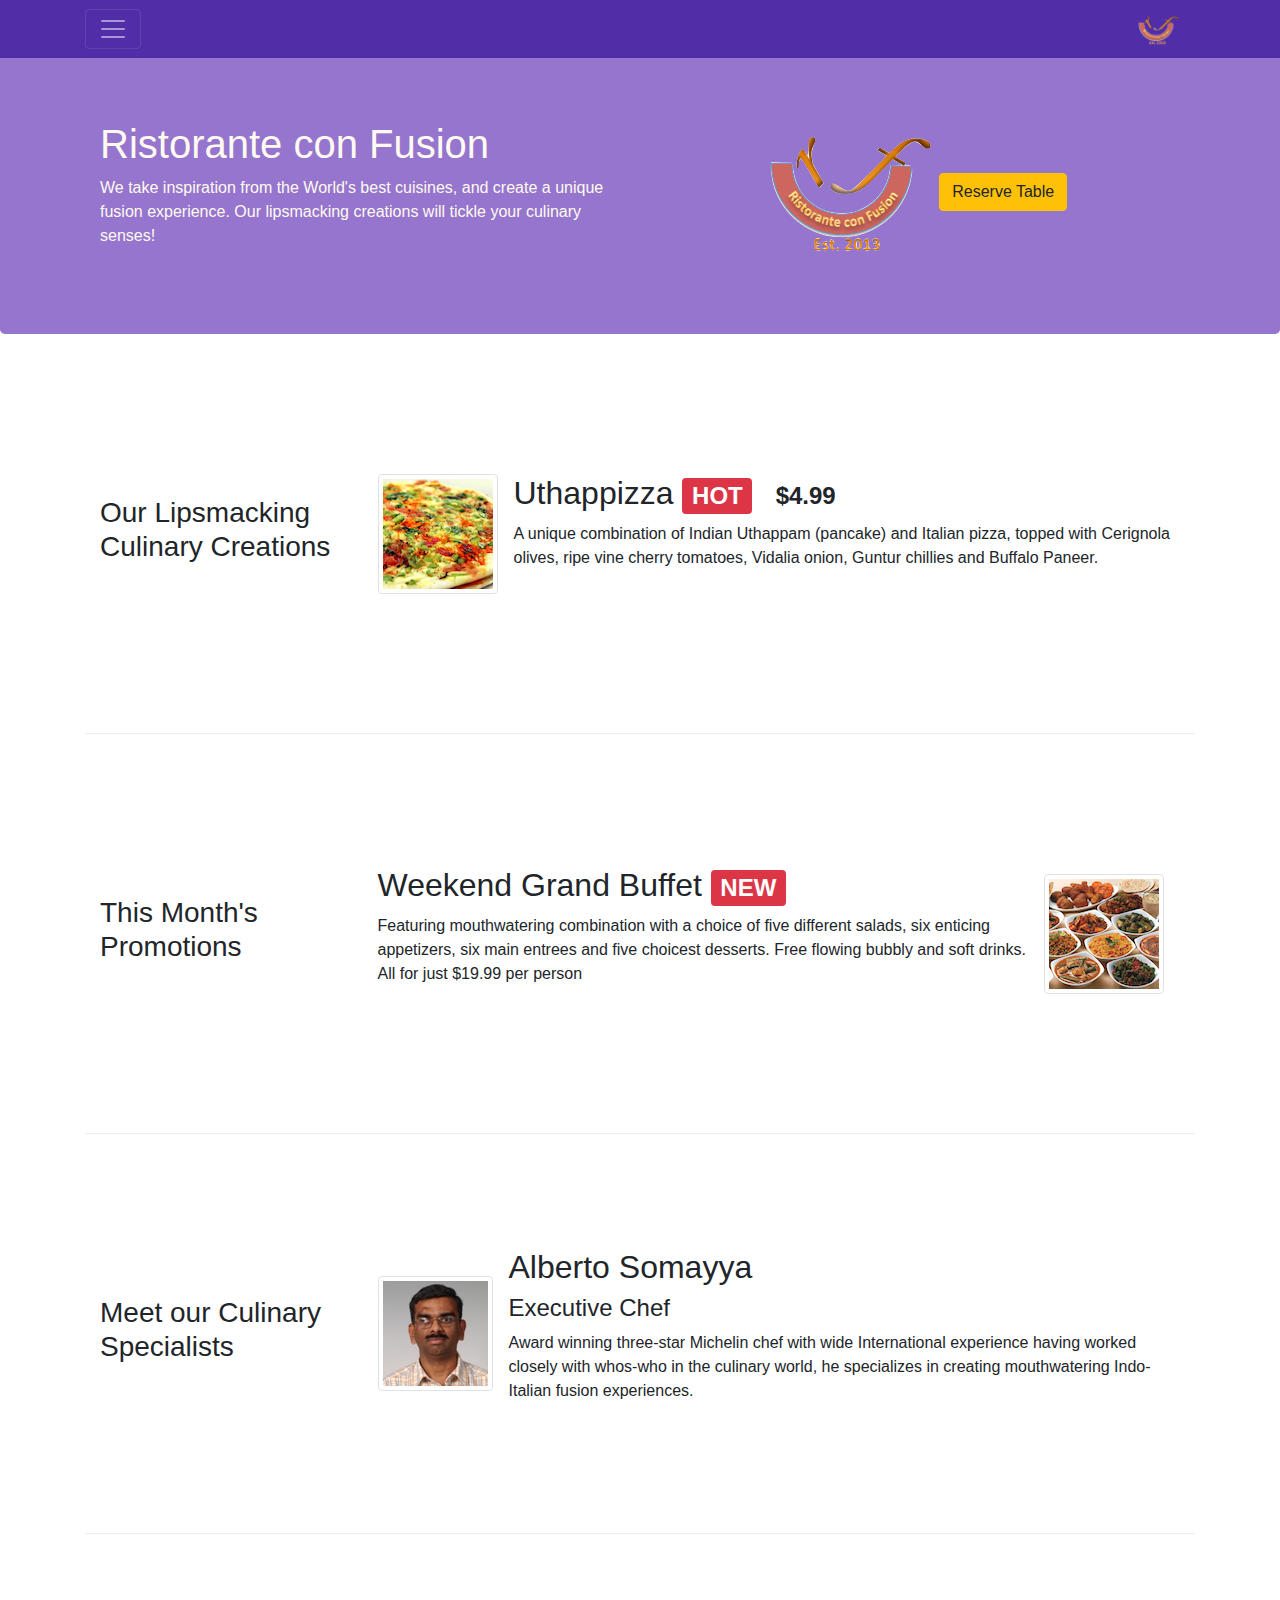
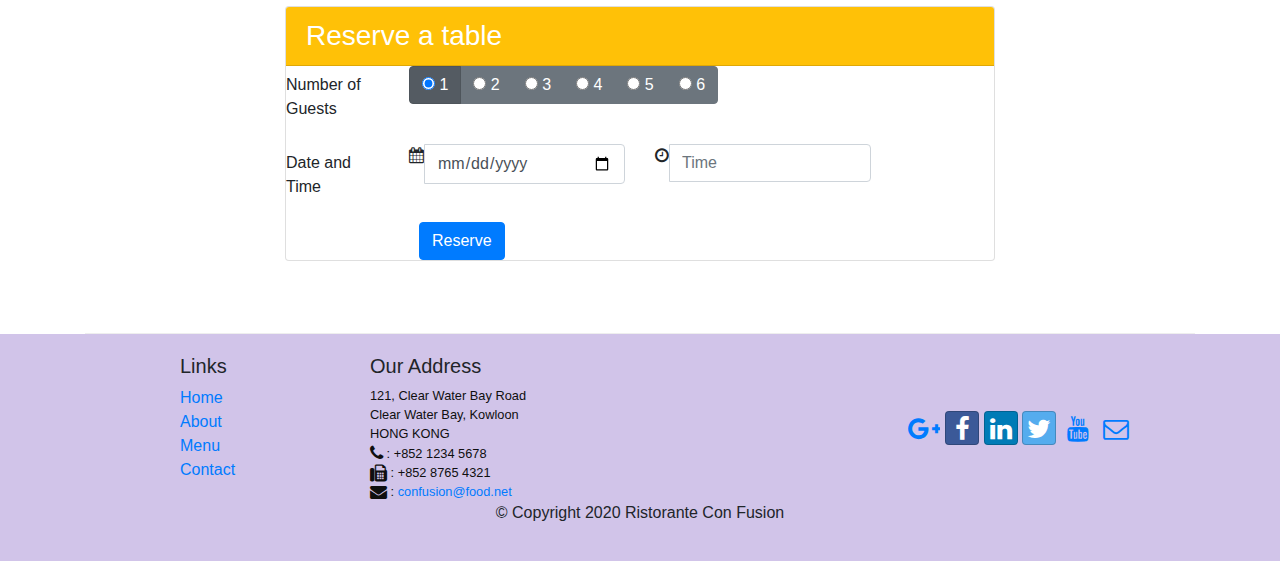
==== commit d6080e46: "final changes" ====
--- a/index.html
+++ b/index.html
@@ -50,26 +50,35 @@
 			</div>
 			<div class="col-sm col-md flex-first">
 				<div class="media">
-                    			<img class="d-flex mr-3 img-thumbnail align-self-center"
-                           		 src="img/uthappizza.png" alt="Uthappizza">
-                    			<div class="media-body">
-                       				 <h2 class="mt-0">Uthappizza <span class="badge badge-danger">HOT</span> <span class="badge badge-pill badge-default">$4.99</span></h2>
+                   <img class="d-flex mr-3 img-thumbnail align-self-center"
+                   src="img/uthappizza.png" alt="Uthappizza">
+                   <div class="media-body">
+                       	<h2 class="mt-0">Uthappizza <span class="badge badge-danger">HOT</span> <span class="badge badge-pill badge-default">$4.99</span></h2>
                         <p class="hidden-xs-down">A unique combination of Indian Uthappam (pancake) and
                             Italian pizza, topped with Cerignola olives, ripe vine
                             cherry tomatoes, Vidalia onion, Guntur chillies and
                             Buffalo Paneer.</p>
-                   			 </div>
+                   </div>
 			
 				</div>
-                	</div>
+             </div>
 		</div>
 		<div class="row row-content align-items-center">
 			<div class="col-sm-4 col-md-3">
 				<h3>This Month's Promotions</h3>
 			</div>
 			<div class="col-sm col-md">
-				<h2>Weekend Grand Buffet <span class="badge badge-danger">NEW</span></h2>
-				<p>Featuring mouthwatering combination with a choice of five different salads, six enticing appetizers, six main entrees and five choicest desserts. Free flowing bubbly and soft drinks. All for just $19.99 per person</p>
+				<div class="media">
+					
+                   <div class="media-body">
+						<h2 class="mt-0">Weekend Grand Buffet <span class="badge badge-danger">NEW</span></h2>
+						<p>Featuring mouthwatering combination with a choice of five different salads, six enticing appetizers, six main entrees and five choicest desserts. Free flowing bubbly and soft drinks. All for just $19.99 per person</p>
+						
+					</div>
+					<img class="d-flex mr-3 img-thumbnail align-self-center"
+					src="img/buffet.png" alt="Buffet">
+				</div>
+				
 			</div>
 		</div>
 		<div class="row row-content align-items-center">
@@ -102,7 +111,7 @@
 							<div class="form-group row">
 								<label for="firstname" class="col-md-2 col-form-label">Number of Guests</label>
 								<div class="col-md-10">
-									<div class="btn-group" data-toggle"buttons">
+									<div class="btn-group" data-toggle="buttons">
 										<label class="btn btn-secondary active">
 											<input type="radio" name="nbPeople" value="1" autocomplete="off" checked> 1 </label>
 										<label class="btn btn-secondary">
@@ -113,7 +122,7 @@
   											<input type="radio" name="nbPeople" value="4" autocomplete="off"> 4 </label>
 										<label class="btn btn-secondary">
   											<input type="radio" name="nbPeople" value="5" autocomplete="off"> 5 </label>
-										<label class="btn btn-secondary
+										<label class="btn btn-secondary">
 											<input type="radio" name="nbPeople" value="6" autocomplete="off"> 6 </label>
 									</div>
 								</div>
@@ -121,22 +130,23 @@
 							<div class="form-group row">
 								<label for="lastname" class="col-md-2 col-form-label">Date and Time</label>
 								<div class="col-md-4">
-									<div class"input-group">
+									<div class="input-group">
 										<span class="input-group-addon"><i class="fa fa-calendar" aria-hidden="true"></i></span>
-										<input class="form-control" type="date" name="dateBooking" value"" placeholder="Date">			
+										<input class="form-control" type="date" name="dateBooking" value="" placeholder="Date">			
   									</div>
 								</div>
 								<div class="col-md-4">
 									<div class="input-group">
 										<span class="input-group-addon"><i class="fa fa-clock-o" aria-hidden="true"></i></span>
-										<input class="form-control" type="hour" name="hourBooking" placeholder="Time">
+										<input class="form-control" type="hour" name="hourBooking" value="" placeholder="Time">
 									</div>
 								</div>
 							</div>
 							<div class="form-group-row">
 								<div class="offset-md-2 col-md-10">
 									<button type="submit" class="btn btn-primary">Reserve</button>											</div>
-  							</div>
+								</div>
+							</div>
 						</form>
 					</div>
 				</div>
@@ -167,7 +177,7 @@
 		           </address>
                 </div>
                 <div class="col col-sm-4 align-self-center">
-                    <div class="text-align:center">
+                    <div style="text-align:center">
                         <a class="btn btn-social-icon btn-google-plus" href="http://google.com/+"><i class="fa fa-google-plus"></i></a>
                         <a class="btn btn-social-icon btn-facebook" href="http://www.facebook.com/profile.php?id="><i class="fa fa-facebook"></i></a>
                         <a class="btn btn-social-icon btn-linkedin" href="http://www.linkedin.com/in/"><i class="fa fa-linkedin"></i></a>
